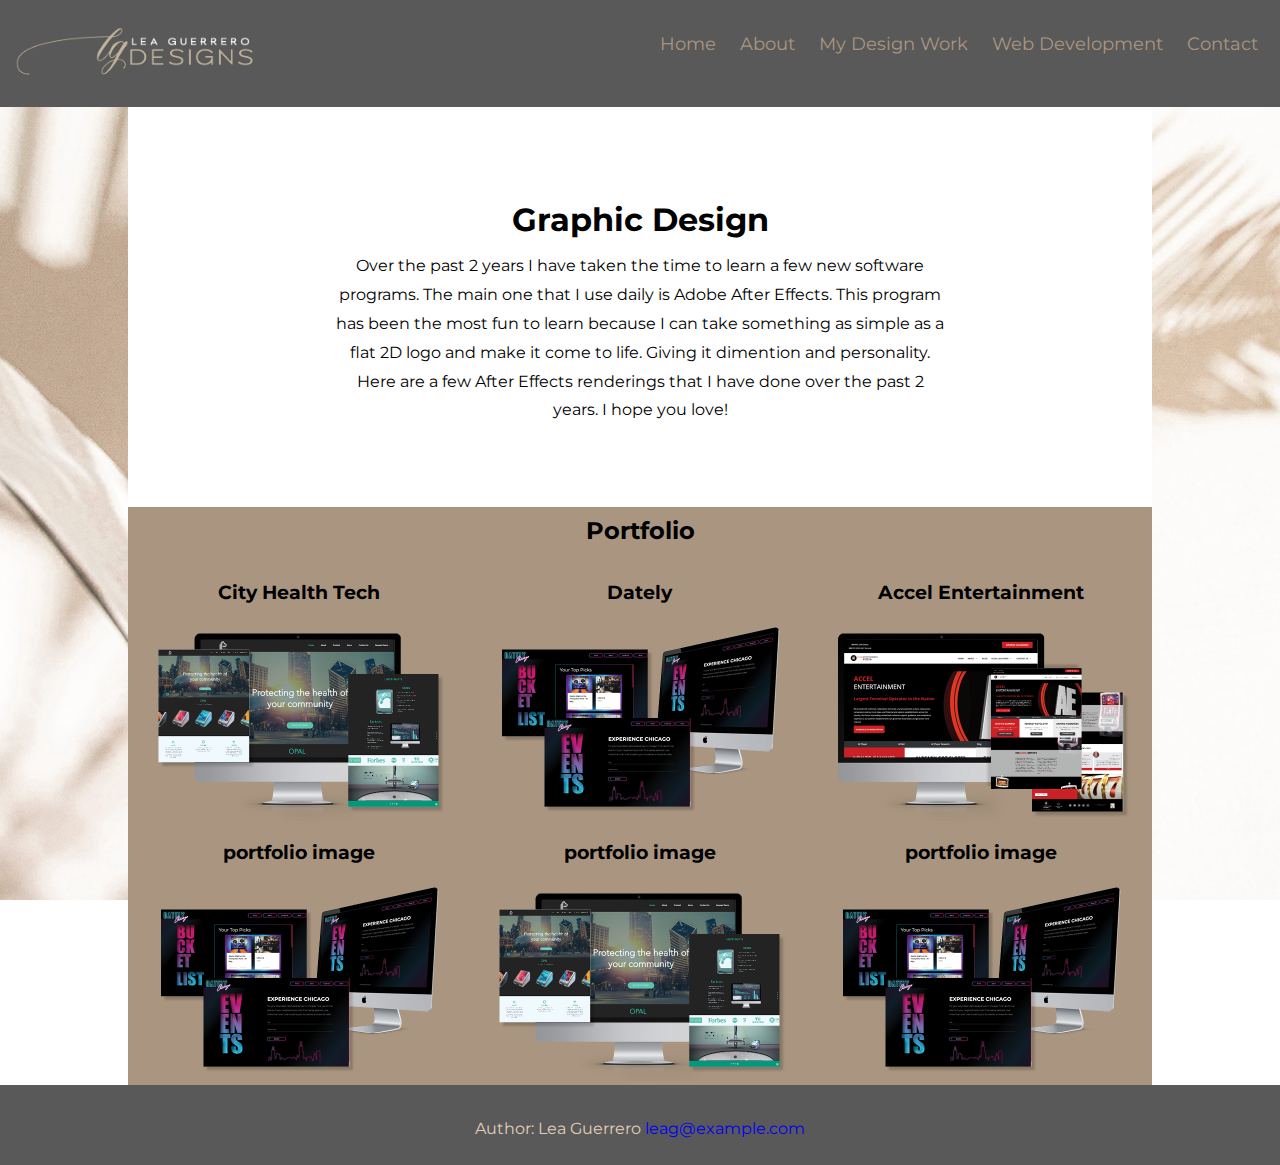
==== designwork.html @ 7ff1f37a "Adding more Pages" ====
<!DOCTYPE html>
<html lang="en">

<head>
    <meta charset="UTF-8" />
    <link rel="stylesheet" href="styles.css" media="screen" />
    <meta http-equiv="X-UA-Compatible" content="IE=edge" />
    <meta name="viewport" content="width=device-width, initial-scale=1.0" />
    <link rel="stylesheet" href="./assets/style.css">
    <link rel="preconnect" href="https://fonts.googleapis.com" />
    <link rel="preconnect" href="https://fonts.gstatic.com" crossorigin />
    <link href="https://cdn.jsdelivr.net/npm/bootstrap@5.1.3/dist/css/bootstrap.min.css" rel="stylesheet"
        integrity="sha384-1BmE4kWBq78iYhFldvKuhfTAU6auU8tT94WrHftjDbrCEXSU1oBoqyl2QvZ6jIW3" crossorigin="anonymous">
    <link
        href="https://fonts.googleapis.com/css2?family=Montserrat:ital,wght@0,100;0,200;0,300;0,400;0,500;0,600;0,700;0,800;0,900;1,100;1,200;1,300;1,400;1,500;1,600;1,700;1,800;1,900&display=swap"
        rel="stylesheet" />

    <title>Welcome</title>
</head>

<body>
    <header>
        <div class="header">
          <img class="logo" src="./assets/images/lg_logo.png">
          <div class="header-right">
            <a class="active" href="./index.html">Home</a>
            <a href="#about">About</a>
            <a href="./designwork.html">My Design Work</a>
            <a href="./webdev.html">Web Development</a>
            <a href="#contact">Contact</a>
          </div>
        </div>
      </header>

    <main>

        </div>
        <div id="block-white">
            <section>
                <h1>Graphic Design</h1>
                <p>
                    Over the past 2 years I have taken the time to learn a few new software programs. The main one
                    that I use
                    daily is Adobe After Effects. This program has been the most fun to learn because I can take
                    something as
                    simple as a flat 2D logo and make it come to life. Giving it dimention and personality. Here are
                    a few After
                    Effects renderings that I have done over the past 2 years. I hope you love!
                </p>
            </section>

        </div>
        <div id="block-2">
            <div id="bg-1">
                <div class="center bgc-tan">
                    <h2>Portfolio</h2>
                    <div class="flex-container-2">
                        <section>
                            <h3>City Health Tech </h3>
                            <a href="">
                                <img class="zoom" src="./assets/images/Thumbnails/CityHealth Tech.png"
                                    alt="Image" /></a>
                        </section>
                        <section>
                            <h3>Dately </h3>
                            <a href="">
                                <img class="zoom" src="./assets/images/Thumbnails/Dately.png" alt="Image" /></a>
                        </section>
                        <section>
                            <h3>Accel Entertainment </h3>
                            <a href="">
                                <img class="zoom" src="./assets/images/Thumbnails/Accel.png" alt="Image" /></a>
                        </section>
                        <section>
                            <h3>portfolio image </h3>
                            <a href="">
                                <img class="zoom" src="./assets/images/Thumbnails/Dately.png" alt="Image" /></a>
                        </section>
                        <section>
                            <h3>portfolio image </h3>
                            <a href="">
                                <img class="zoom" src="./assets/images/Thumbnails/CityHealth Tech.png"
                                    alt="Image" /></a>
                        </section>
                        <section>
                            <h3>portfolio image </h3>
                            <a href="">
                                <img class="zoom" src="./assets/images/Thumbnails/Dately.png" alt="Image" /></a>
                        </section>
                    </div>
                </div>




    </main>
</body>
<footer>
    <p> Author: Lea Guerrero
        <a href="mailto:leag@example.com">leag@example.com</a>
    </p>
</footer>

</html>
---- assets/style.css ----
/* =====Fonts and Styles====*/
h1 {
  font-family: "Montserrat", sans-serif;
  line-height: 2em;
}
h2 {
  font-family: "Montserrat", sans-serif;
  line-height: 2em;
}
h3 {
  font-family: "Montserrat", sans-serif;
  line-height: 3em;
}
h4 {
  font-family: 'Antic Didone', serif;
  line-height: 2em;
}
h5 {
  font-family: "Montserrat", sans-serif;
  line-height: 2em;

}
h6 {
  font-family: "Montserrat", sans-serif;
  font-weight: 100;
}
p {
  font-size: 16px;
  font-family: "Montserrat", sans-serif;
  line-height: 1.8em;
}

/*===========*/
* {
  box-sizing: border-box;
  padding: 0;
  margin: 0;
}

body {
  background-image: url("./images/backgroundimage.jpg");
  background-repeat: no-repeat;
  background-attachment: fixed;
  background-size: cover;
  background-position: center;
  background-color: #ffffff;
}

main {
  width: 80%;
  margin: auto;
}

.center {
  text-align: center;
}
/*====== Nav/Header =======*/
.header {
  overflow: hidden;
  background-color: #595959;
  padding: 20px 10px;
}

.header a {
  font-family: "Montserrat", sans-serif;
  float: left;
  color: #aa9680;
  text-align: center;
  padding: 12px;
  text-decoration: none;
  font-size: 18px;
  line-height: 25px;
  border-radius: 4px;
}

.logo {
  width: 250px;
}

.header a:hover {
  background-color: #e2cebc;
  color: black;
}

.header-right {
  float: right;
}

@media screen and (max-width: 500px) {
  .header a {
    float: none;
    display: block;
    text-align: left;
  }

  .header-right {
    float: none;
  }
}

/*====== Link Decoration =====*/
li a:hover {
  background-color: #555;
  color: white;
}
a:link {
  text-decoration: none;
}

.zoom {
  transition: 0.2s;
}
.zoom:hover {
  transform: scale(1.05);
}
/*===== Background Colors ======*/
.bgc-tan {
  background-color: #aa9680;
}
.bgc-grey {
  background-color: rgba(85,85,85,0.8);
}
.bgc-white {
  background-color: rgba(255, 255, 255)
}
.bgc-white-transparent {
  background-color: rgba(255, 255, 255, 0.7);
}
.text-color-white{
  color: white;
}
.text-color-tan{
  color: #d3ba9e;
}
/*======Images=====*/
#header-img {
  width: 100%;
}
#lea-image{
height: 450px;
border-radius: 40px 0px 40px 0px;
}
@media all and (max-width: 875px) {
  #lea-image {
 height: 300px;
 padding-left: 20px;
  }
}
/*=====buttons======*/
#button {
  background-color: #e2cebc;
  color: #595959;
  font-family: "Montserrat", sans-serif;
  border-radius: 15px 0px 15px 0px;
  line-height: 2em;
  padding: 5px 40px 5px 40px;
  border-style: none;
  margin: 40px 0px;
  font-size: 16px;
}
@media all and (max-width: 600px) {
  button {
    margin: 1%;
  }
}
/*===Padding========*/
.padding-bottom-150{
  padding-bottom: 150px;
}
@media all and (max-width: 875px) {
  .padding-bottom-150 {
  padding-bottom:60px;
    }
  }
.padding-top-150{
  padding-top: 150px;
}
@media all and (max-width: 875px) {
  .padding-bottom-150 {
  padding-left:20px;
    }
  }
.padding-left-60{
  padding-left: 60px;
}
@media all and (max-width: 875px) {
.padding-left-60 {
padding-left: 0px;
  }
}
.padding-tb-60{
  padding-top: 60px;
  padding-bottom: 60px;
}
.padding-tb-20{
  padding-top: 20px;
  padding-bottom: 20px;
}
.padding-20{
  padding: 20px;
}
/*===Top Section with Image========*/
.flex-container-1 {
  display: flex;
  flex-wrap: wrap;
}
#flex-item-left {
  background-color: rgba(255, 255, 255, 0.8);
  padding: 40px;
  flex: 40%;
}
#flex-item-right {
  flex: 60%;
}
#flex-item-right > img {
  width: 400px;
}
@media (max-width: 450px) {
  #flex-item-right > img {
    display: none;
  }
}
@media (max-width: 900px) {
  #flex-item-right,
  #flex-item-left {
    width: 100%;
    flex: 100%;
  }
}
/*====6 Images ==*/
.flex-container-2 {
  display: flex;
  flex-wrap: wrap;
  justify-content: center;
  padding-top: 10px;
}
.flex-container-2 section {
  flex: 1 0 33%;
}

/* ======== */
#block {
  background-color: rgba(255, 255, 255, 0.8);
  flex-wrap: wrap;
  flex-direction: row;
  justify-content: center;
}
@media all and (max-width: 875px) {
  #block {
    justify-content: center;
    text-align: center;
  }
}
#block section {
  margin: 10%;
}

#block-2 {
  flex-wrap: wrap;
  flex-direction: row;
  justify-content: center;
}

#block-2 img {
  width: 300px;
  border-radius: 10px;
}

#block-white {
  background-color: #ffffff;
  display: flex;
  flex-wrap: wrap;
  flex-direction: row;
  justify-content: center;
}

#block-white section {
  margin: 8% 20%;
  text-align: center;
}

#block-white-contact {
  background-color: rgba(170, 150, 128, 0.6);
  display: flex;
  flex-wrap: wrap;
  flex-direction: row;
  justify-content: center;
}

#block-white-contact section {
  margin: 8% 20%;
}
#portfolio{
  width: 200px;
}
#mobile-image{
  width: 350px;
}
#Goodat{
  width: 500px;
}
@media all and (max-width: 600px) {
  #mobile-image #goodat {
 width:280px;
  }
}
/*===== Footer========*/
footer {
  height: 80px;
  width: 100%;
  background-color: #595959;
  color: #e2cebc;
  font-size: 12px;
  text-align: center;
}
footer p {
  padding-top: 30px;
  text-align: center;
}

/*=============*/
.icons{
height: 30%;
margin-top: 33%;
}
.grey-box{
  height: 300px;
  background-color: #595959;

}
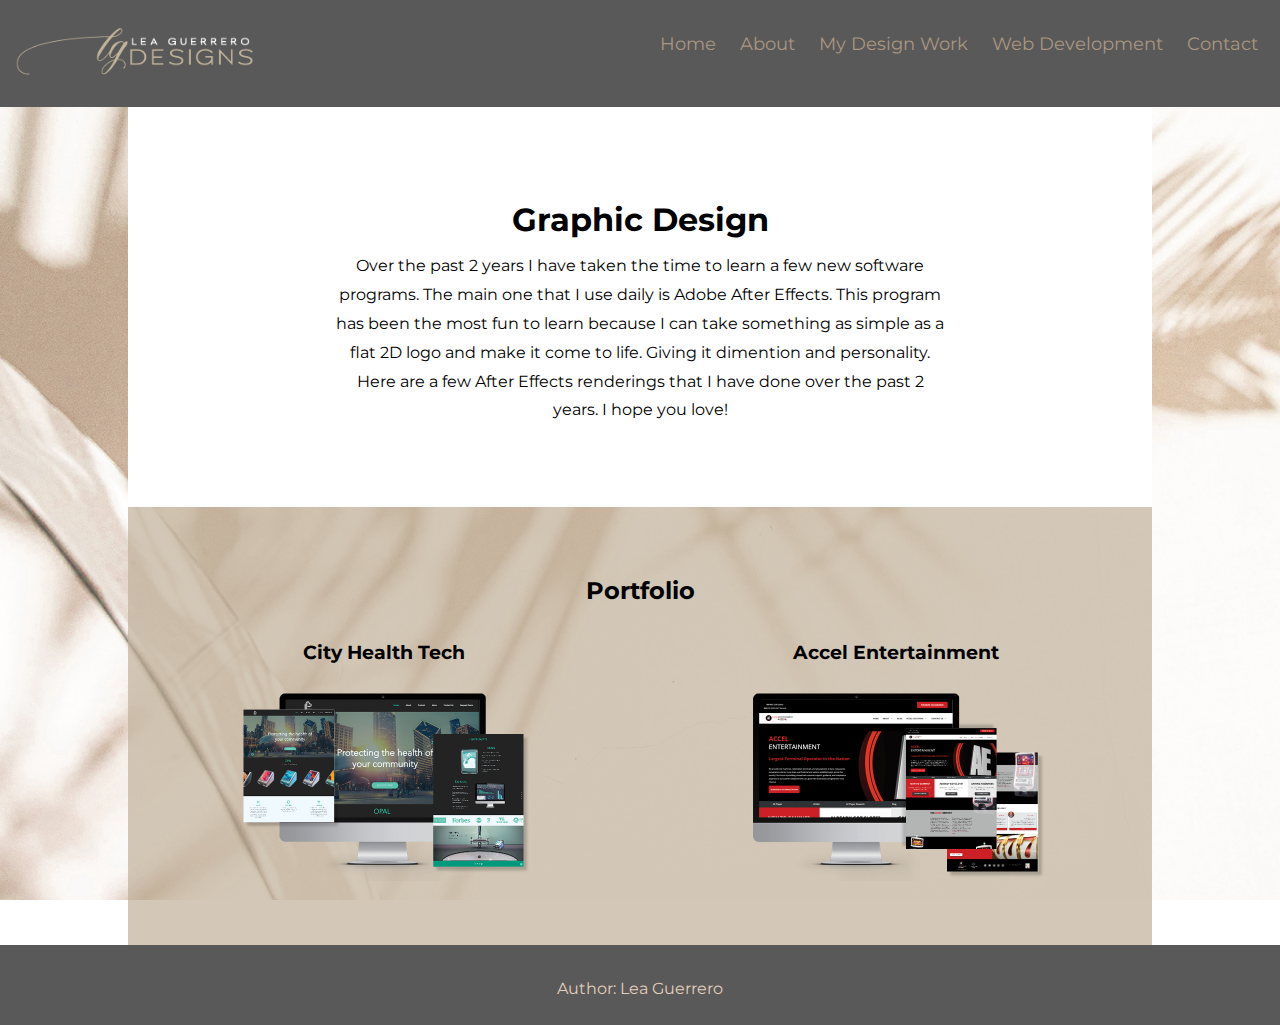
==== commit adc71224: "Page Updates" ====
--- a/designwork.html
+++ b/designwork.html
@@ -21,16 +21,16 @@
 <body>
     <header>
         <div class="header">
-          <img class="logo" src="./assets/images/lg_logo.png">
-          <div class="header-right">
-            <a class="active" href="./index.html">Home</a>
-            <a href="#about">About</a>
-            <a href="./designwork.html">My Design Work</a>
-            <a href="./webdev.html">Web Development</a>
-            <a href="#contact">Contact</a>
-          </div>
+            <img class="logo" src="./assets/images/lg_logo.png">
+            <div class="header-right">
+                <a class="active" href="./index.html">Home</a>
+                <a href="#about">About</a>
+                <a href="./designwork.html">My Design Work</a>
+                <a href="./webdev.html">Web Development</a>
+                <a href="#contact">Contact</a>
+            </div>
         </div>
-      </header>
+    </header>
 
     <main>
 
@@ -51,53 +51,31 @@
 
         </div>
         <div id="block-2">
-            <div id="bg-1">
-                <div class="center bgc-tan">
-                    <h2>Portfolio</h2>
-                    <div class="flex-container-2">
-                        <section>
-                            <h3>City Health Tech </h3>
-                            <a href="">
-                                <img class="zoom" src="./assets/images/Thumbnails/CityHealth Tech.png"
-                                    alt="Image" /></a>
-                        </section>
-                        <section>
-                            <h3>Dately </h3>
-                            <a href="">
-                                <img class="zoom" src="./assets/images/Thumbnails/Dately.png" alt="Image" /></a>
-                        </section>
-                        <section>
-                            <h3>Accel Entertainment </h3>
-                            <a href="">
-                                <img class="zoom" src="./assets/images/Thumbnails/Accel.png" alt="Image" /></a>
-                        </section>
-                        <section>
-                            <h3>portfolio image </h3>
-                            <a href="">
-                                <img class="zoom" src="./assets/images/Thumbnails/Dately.png" alt="Image" /></a>
-                        </section>
-                        <section>
-                            <h3>portfolio image </h3>
-                            <a href="">
-                                <img class="zoom" src="./assets/images/Thumbnails/CityHealth Tech.png"
-                                    alt="Image" /></a>
-                        </section>
-                        <section>
-                            <h3>portfolio image </h3>
-                            <a href="">
-                                <img class="zoom" src="./assets/images/Thumbnails/Dately.png" alt="Image" /></a>
-                        </section>
-                    </div>
-                </div>
+            <div class="center padding-tb-60 bgc-tan-transparent">
+                <div class="container">
+                    <div class="row">
+                        <div class="col">
+                            <h2>Portfolio</h2>
+                            <div class="flex-container-2 ">
+                                <section>
+                                    <h3>City Health Tech </h3>
+                                    <a href="https://www.cityhealthtech.com/">
+                                        <img class="zoom" src="./assets/images/Thumbnails/CityHealth Tech.png"
+                                            alt="Image" /></a>
+                                </section>
+                                <section>
+                                    <h3>Accel Entertainment </h3>
+                                    <a href="">
+                                        <img class="zoom" src="./assets/images/Thumbnails/Accel.png" alt="Image" /></a>
+                                </section>
+                            </div>
 
-
-
+                        </div>
 
     </main>
 </body>
 <footer>
     <p> Author: Lea Guerrero
-        <a href="mailto:leag@example.com">leag@example.com</a>
     </p>
 </footer>
 
--- a/assets/style.css
+++ b/assets/style.css
@@ -126,6 +126,9 @@
 .bgc-white-transparent {
   background-color: rgba(255, 255, 255, 0.7);
 }
+.bgc-tan-transparent {
+  background-color: rgba(193, 177, 154, 0.7);
+}
 .text-color-white{
   color: white;
 }
@@ -163,7 +166,33 @@
     margin: 1%;
   }
 }
+#white-button {
+  background-color: #595959;
+  color: #eeeeee;
+  font-family: "Montserrat", sans-serif;
+  border-radius: 15px 0px 15px 0px;
+  line-height: 2em;
+  padding: 5px 40px 5px 40px;
+  border-style: none;
+  margin: 40px 0px;
+  font-size: 16px;
+}
+@media all and (max-width: 600px) {
+  button {
+    margin: 1%;
+  }
+}
 /*===Padding========*/
+.padding-tb-150{
+  padding-top: 150px;
+  padding-bottom: 150px;
+}
+@media all and (max-width: 875px) {
+  .padding-tb-150 {
+    padding-top: 60px;
+    padding-bottom: 60px;
+    }
+  }
 .padding-bottom-150{
   padding-bottom: 150px;
 }
@@ -280,7 +309,7 @@
 }
 
 #block-white-contact {
-  background-color: rgba(170, 150, 128, 0.6);
+  background-color: rgba(170, 150, 128, 0.8);
   display: flex;
   flex-wrap: wrap;
   flex-direction: row;
@@ -321,7 +350,7 @@
 /*=============*/
 .icons{
 height: 30%;
-margin-top: 33%;
+margin-top: 25%;
 }
 .grey-box{
   height: 300px;
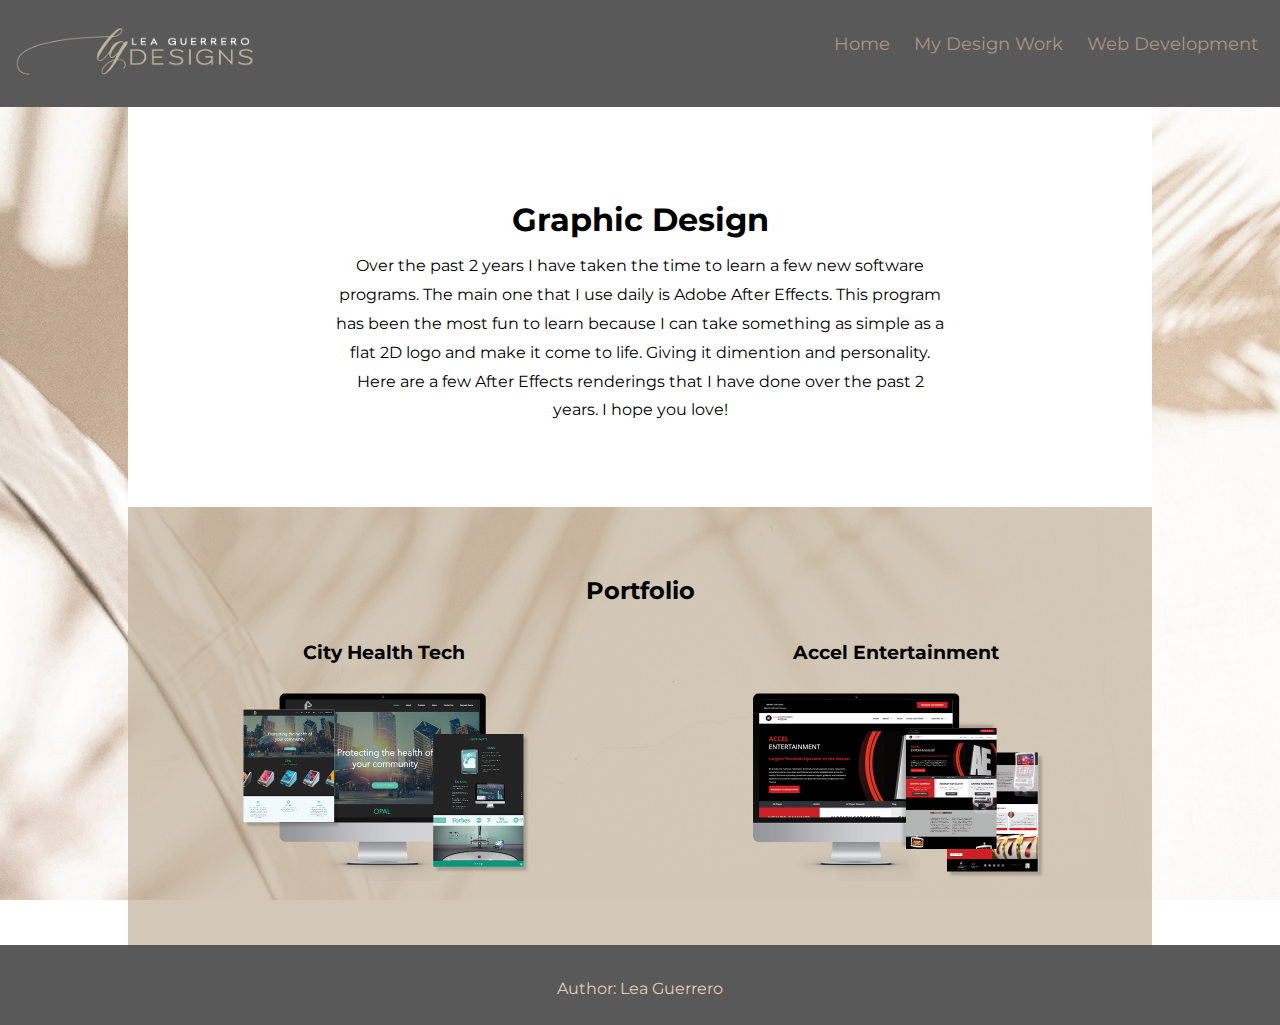
==== commit 501d9324: "Updates to nav" ====
--- a/designwork.html
+++ b/designwork.html
@@ -24,10 +24,8 @@
             <img class="logo" src="./assets/images/lg_logo.png">
             <div class="header-right">
                 <a class="active" href="./index.html">Home</a>
-                <a href="#about">About</a>
                 <a href="./designwork.html">My Design Work</a>
                 <a href="./webdev.html">Web Development</a>
-                <a href="#contact">Contact</a>
             </div>
         </div>
     </header>
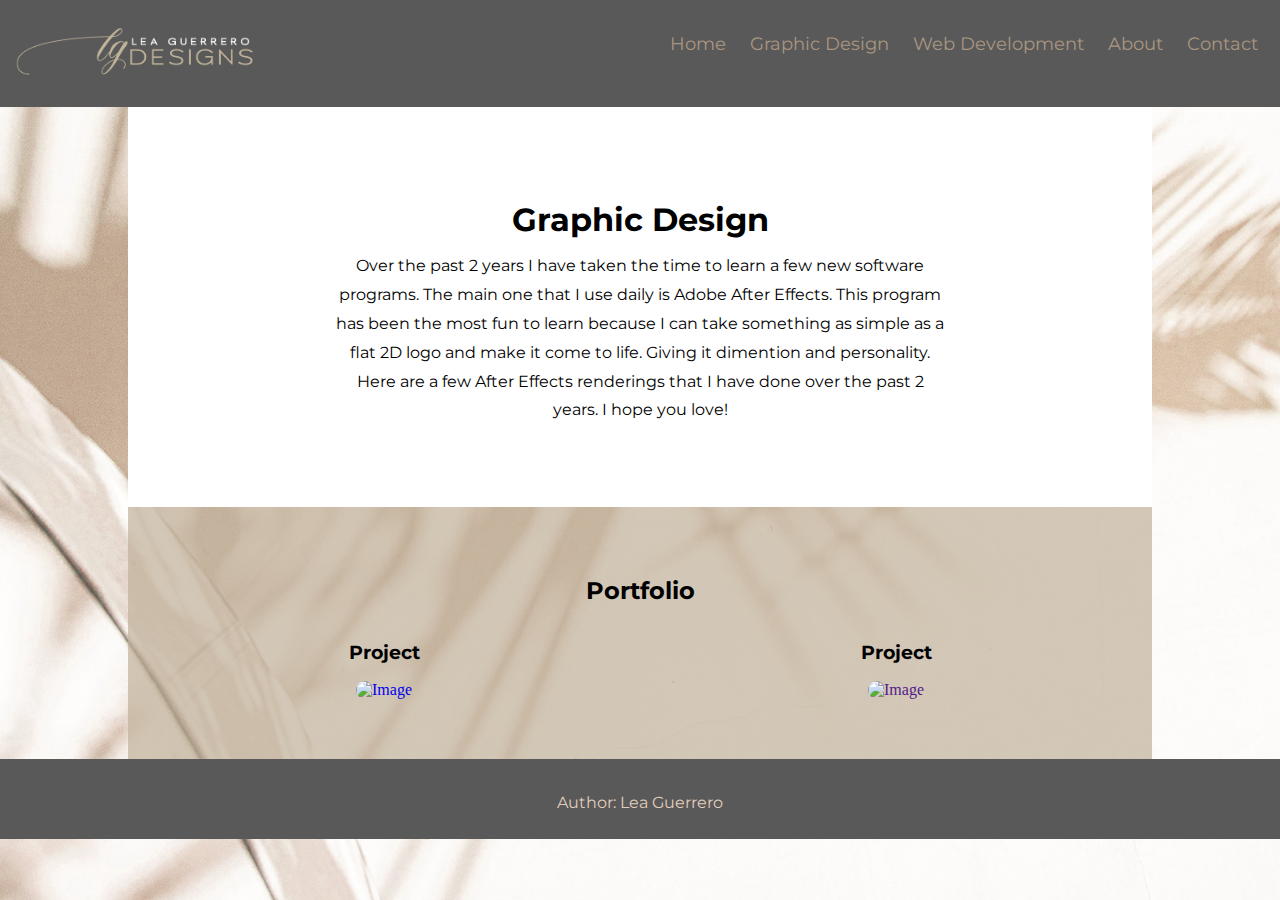
==== commit 15dbbdc9: "updates to webpage" ====
--- a/designwork.html
+++ b/designwork.html
@@ -21,14 +21,16 @@
 <body>
     <header>
         <div class="header">
-            <img class="logo" src="./assets/images/lg_logo.png">
-            <div class="header-right">
-                <a class="active" href="./index.html">Home</a>
-                <a href="./designwork.html">My Design Work</a>
-                <a href="./webdev.html">Web Development</a>
-            </div>
+          <img class="logo" src="./assets/images/lg_logo.png">
+          <div class="header-right">
+            <a class="active" href="./index.html">Home</a>
+            <a href="./designwork.html">Graphic Design</a>
+            <a href="./webdev.html">Web Development</a>
+            <a href="#about">About</a>
+            <a href="#contact">Contact</a>
+          </div>
         </div>
-    </header>
+      </header>
 
     <main>
 
@@ -56,15 +58,15 @@
                             <h2>Portfolio</h2>
                             <div class="flex-container-2 ">
                                 <section>
-                                    <h3>City Health Tech </h3>
+                                    <h3>Project</h3>
                                     <a href="https://www.cityhealthtech.com/">
-                                        <img class="zoom" src="./assets/images/Thumbnails/CityHealth Tech.png"
+                                        <img class="zoom" src=""
                                             alt="Image" /></a>
                                 </section>
                                 <section>
-                                    <h3>Accel Entertainment </h3>
+                                    <h3>Project</h3>
                                     <a href="">
-                                        <img class="zoom" src="./assets/images/Thumbnails/Accel.png" alt="Image" /></a>
+                                        <img class="zoom" src="" alt="Image" /></a>
                                 </section>
                             </div>
 
--- a/assets/style.css
+++ b/assets/style.css
@@ -323,14 +323,15 @@
   width: 200px;
 }
 #mobile-image{
-  width: 350px;
+  width: 20em;
 }
 #Goodat{
-  width: 500px;
+  width: 100%;
 }
 @media all and (max-width: 600px) {
-  #mobile-image #goodat {
- width:280px;
+#Goodat {
+  width:24em;
+  padding-bottom:20px;
   }
 }
 /*===== Footer========*/
@@ -349,8 +350,8 @@
 
 /*=============*/
 .icons{
-height: 30%;
-margin-top: 25%;
+height: 3em;
+margin-top: 6em;
 }
 .grey-box{
   height: 300px;
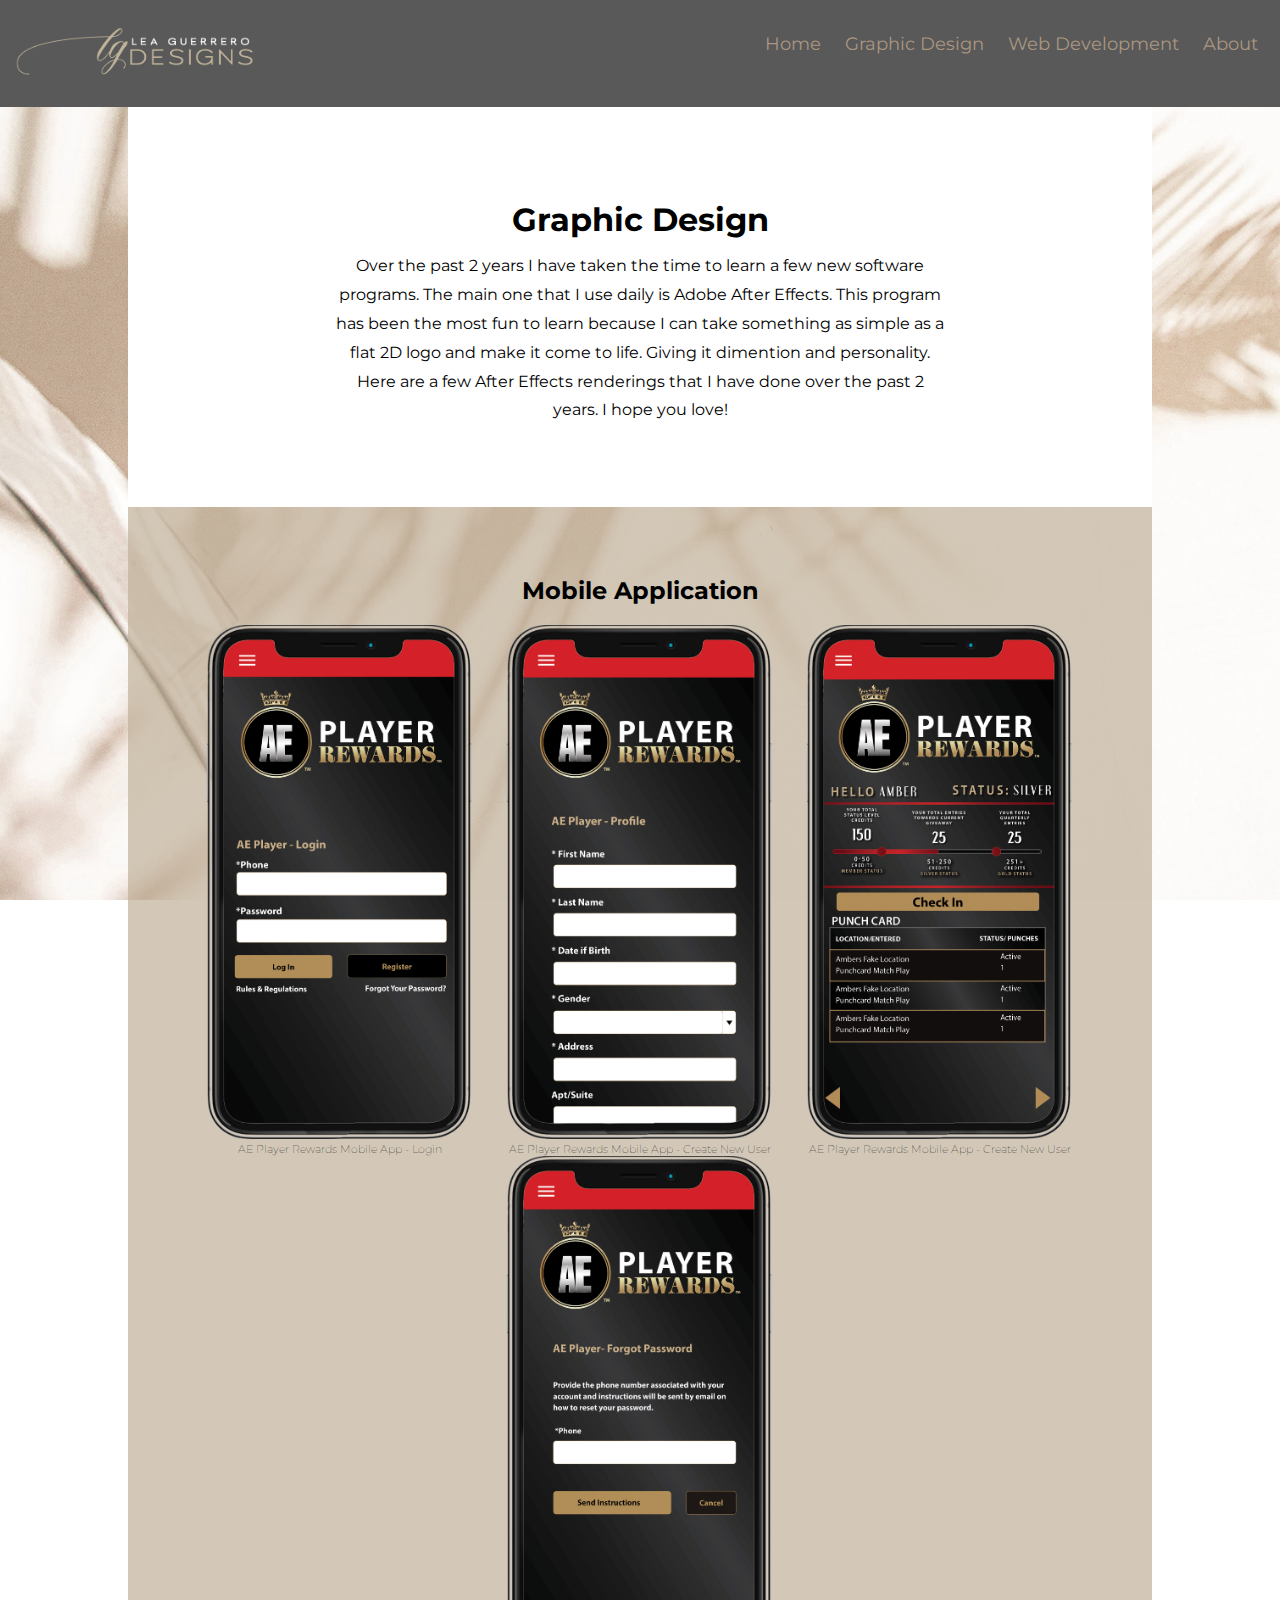
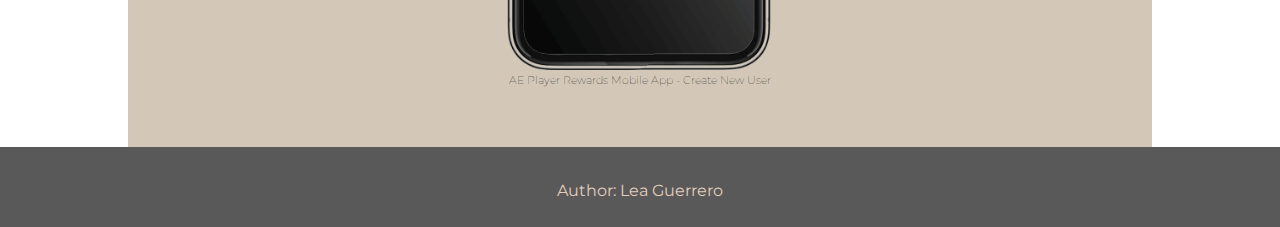
==== commit dfeeb9cb: "updates to about" ====
--- a/designwork.html
+++ b/designwork.html
@@ -26,8 +26,7 @@
             <a class="active" href="./index.html">Home</a>
             <a href="./designwork.html">Graphic Design</a>
             <a href="./webdev.html">Web Development</a>
-            <a href="#about">About</a>
-            <a href="#contact">Contact</a>
+            <a href="./about.html">About</a>
           </div>
         </div>
       </header>
@@ -55,19 +54,26 @@
                 <div class="container">
                     <div class="row">
                         <div class="col">
-                            <h2>Portfolio</h2>
+                            <h2>Mobile Application</h2>
                             <div class="flex-container-2 ">
                                 <section>
-                                    <h3>Project</h3>
-                                    <a href="https://www.cityhealthtech.com/">
-                                        <img class="zoom" src=""
-                                            alt="Image" /></a>
+                                    <img class="mobileapp" src="assets/images/Mobile App Mockups/AEPlayer App_Home Screen6.png"Image" />
+                                        <h6>AE Player Rewards Mobile App - Login<h6>
                                 </section>
                                 <section>
-                                    <h3>Project</h3>
-                                    <a href="">
-                                        <img class="zoom" src="" alt="Image" /></a>
+                                    <img class="mobileapp" src="assets/images/Mobile App Mockups/AEPlayer App_Home Screen7.png" alt="Image" /></a>
+                                    <h6>AE Player Rewards Mobile App - Create New User</h6>
+                                   
                                 </section>
+                                <section>
+                                    <img class="mobileapp" src="assets/images/Mobile App Mockups/AEPlayer App_Home Screen8.png" alt="Image" /></a>
+                                    <h6>AE Player Rewards Mobile App - Create New User</h6>
+                                </section>
+                                <section>
+                                    <img class="mobileapp" src="assets/images/Mobile App Mockups/AEPlayer App_Home Screen4.png" alt="Image" /></a>
+                                    <h6>AE Player Rewards Mobile App - Create New User</h6>
+                                </section>
+                          
                             </div>
 
                         </div>
--- a/assets/style.css
+++ b/assets/style.css
@@ -264,7 +264,7 @@
   padding-top: 10px;
 }
 .flex-container-2 section {
-  flex: 1 0 33%;
+  flex: 0 0 25%;
 }
 
 /* ======== */
@@ -357,4 +357,7 @@
   height: 300px;
   background-color: #595959;
 
-}+}
+.mobileapp{
+  width: 50px;
+  }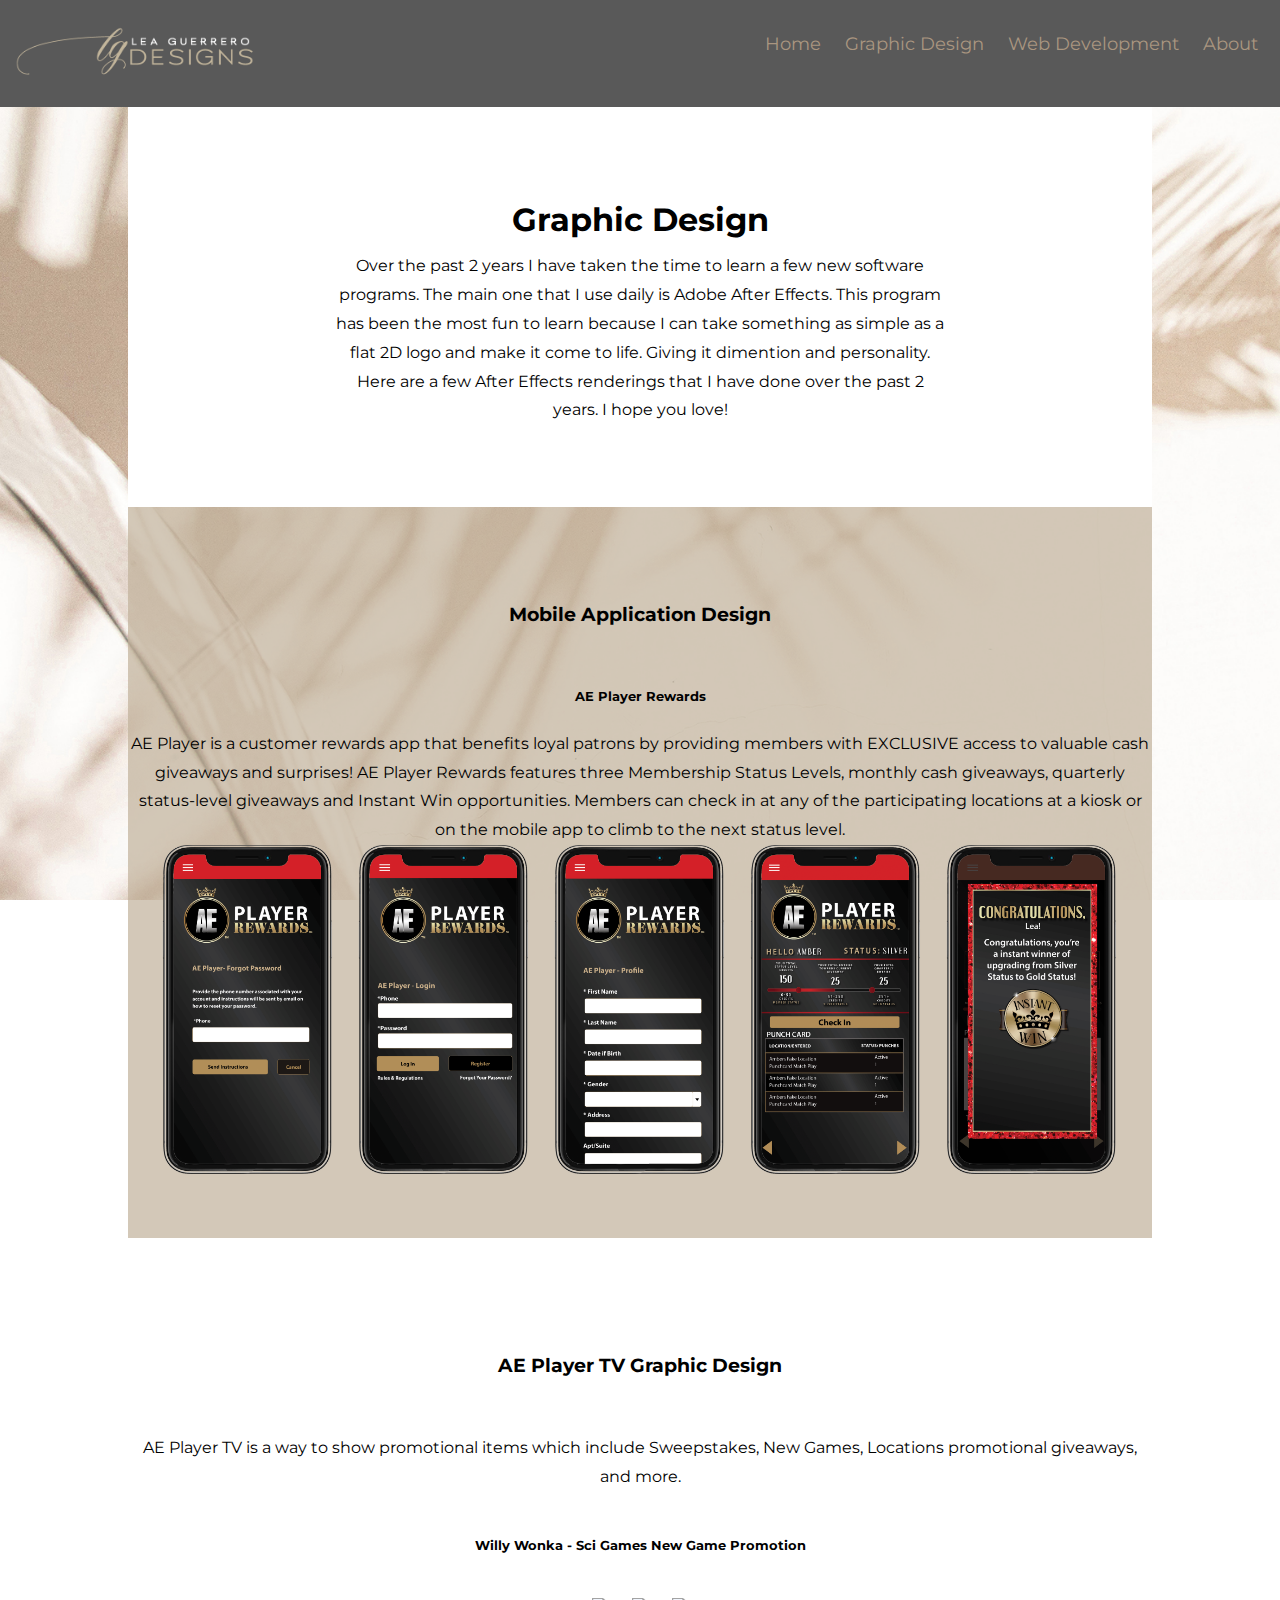
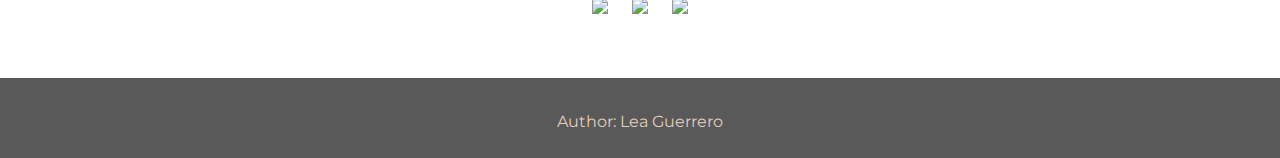
==== commit 66746ba9: "updating design work" ====
--- a/designwork.html
+++ b/designwork.html
@@ -46,38 +46,47 @@
                     a few After
                     Effects renderings that I have done over the past 2 years. I hope you love!
                 </p>
-            </section>
-
+                </section>
         </div>
-        <div id="block-2">
-            <div class="center padding-tb-60 bgc-tan-transparent">
-                <div class="container">
-                    <div class="row">
-                        <div class="col">
-                            <h2>Mobile Application</h2>
-                            <div class="flex-container-2 ">
-                                <section>
-                                    <img class="mobileapp" src="assets/images/Mobile App Mockups/AEPlayer App_Home Screen6.png"Image" />
-                                        <h6>AE Player Rewards Mobile App - Login<h6>
-                                </section>
-                                <section>
-                                    <img class="mobileapp" src="assets/images/Mobile App Mockups/AEPlayer App_Home Screen7.png" alt="Image" /></a>
-                                    <h6>AE Player Rewards Mobile App - Create New User</h6>
-                                   
-                                </section>
-                                <section>
-                                    <img class="mobileapp" src="assets/images/Mobile App Mockups/AEPlayer App_Home Screen8.png" alt="Image" /></a>
-                                    <h6>AE Player Rewards Mobile App - Create New User</h6>
-                                </section>
-                                <section>
-                                    <img class="mobileapp" src="assets/images/Mobile App Mockups/AEPlayer App_Home Screen4.png" alt="Image" /></a>
-                                    <h6>AE Player Rewards Mobile App - Create New User</h6>
-                                </section>
+                        <div class="container bgc-tan-transparent">
+                            <div class="row center align-items-start padding-tb-60">
+                                <div class="col-lg-2 col-sm-0"></div>
+                                <div class="col-lg-8 ">
+                                <h3 class="padding-tb-20">Mobile Application Design</h3>
+                                <h5 class="padding-tb-20">AE Player Rewards</h5>
+                                <p>AE Player is a customer rewards app that benefits loyal patrons by providing members with EXCLUSIVE access to valuable cash giveaways and surprises!  AE Player Rewards features three Membership Status Levels, monthly cash giveaways, quarterly status-level giveaways and Instant Win opportunities. Members can check in at any of the participating locations at a kiosk or on the mobile app to climb to the next status level.
+                                </p>
+                            </div>
+                                <div class="col-lg-12">
+                            
+                               <img class="mobileapp" src="/assets/images/Mobile App Mockups/AEPlayer App_Home Screen4.png">
+                               <img class="mobileapp" src="/assets/images/Mobile App Mockups/AEPlayer App_Home Screen6.png">
+                               <img class="mobileapp" src="/assets/images/Mobile App Mockups/AEPlayer App_Home Screen7.png">
+                               <img class="mobileapp" src="/assets/images/Mobile App Mockups/AEPlayer App_Home Screen8.png">
+                               <img class="mobileapp" src="/assets/images/Mobile App Mockups/AEPlayer Rewards App Screens.png">
+                              </div>
+                            
+                          </div>
+                        </div>
+                        <div class="container bgc-white-transparent">
+                            <div class="row center align-items-start padding-tb-60">
+                                <div class="col-lg-2 col-sm-0"></div>
+                                <div class="col-lg-8 ">
+                                <h3 class="padding-tb-40">AE Player TV Graphic Design</h3>
+                                <p>AE Player TV is a way to show promotional items which include Sweepstakes, New Games, Locations promotional giveaways, and more. 
+                                </p>
+                            </div>
+                                <div class="col-lg-12">
+                                    <h5 class="padding-tb-40">Willy Wonka - Sci Games New Game Promotion</h5>
+                               <img class="aetv" src="/assets/images/AE Player TV Graphics/Games/Wonderful Wheel Wonka_1920x1080.jpg">
+                               <img class="aetv" src="/assets/images/AE Player TV Graphics/Games/Wonderful Wheel Wonka_1920x10802.jpg">
+                               <img class="aetv" src="/assets/images/AE Player TV Graphics/Games/Wonderful Wheel Wonka_1920x10803.jpg">
+                            
+                              </div>
+                            
+                          </div>
+                        </div>
                           
-                            </div>
-
-                        </div>
-
     </main>
 </body>
 <footer>
--- a/assets/style.css
+++ b/assets/style.css
@@ -225,6 +225,10 @@
   padding-top: 20px;
   padding-bottom: 20px;
 }
+.padding-tb-40{
+  padding-top: 40px;
+  padding-bottom: 40px;
+}
 .padding-20{
   padding: 20px;
 }
@@ -359,5 +363,12 @@
 
 }
 .mobileapp{
-  width: 50px;
-  }+  width: 12em;
+  }
+.aetv{
+    width: 25em;
+    padding-left: 10px;
+    padding-right: 10px;
+    }
+
+    